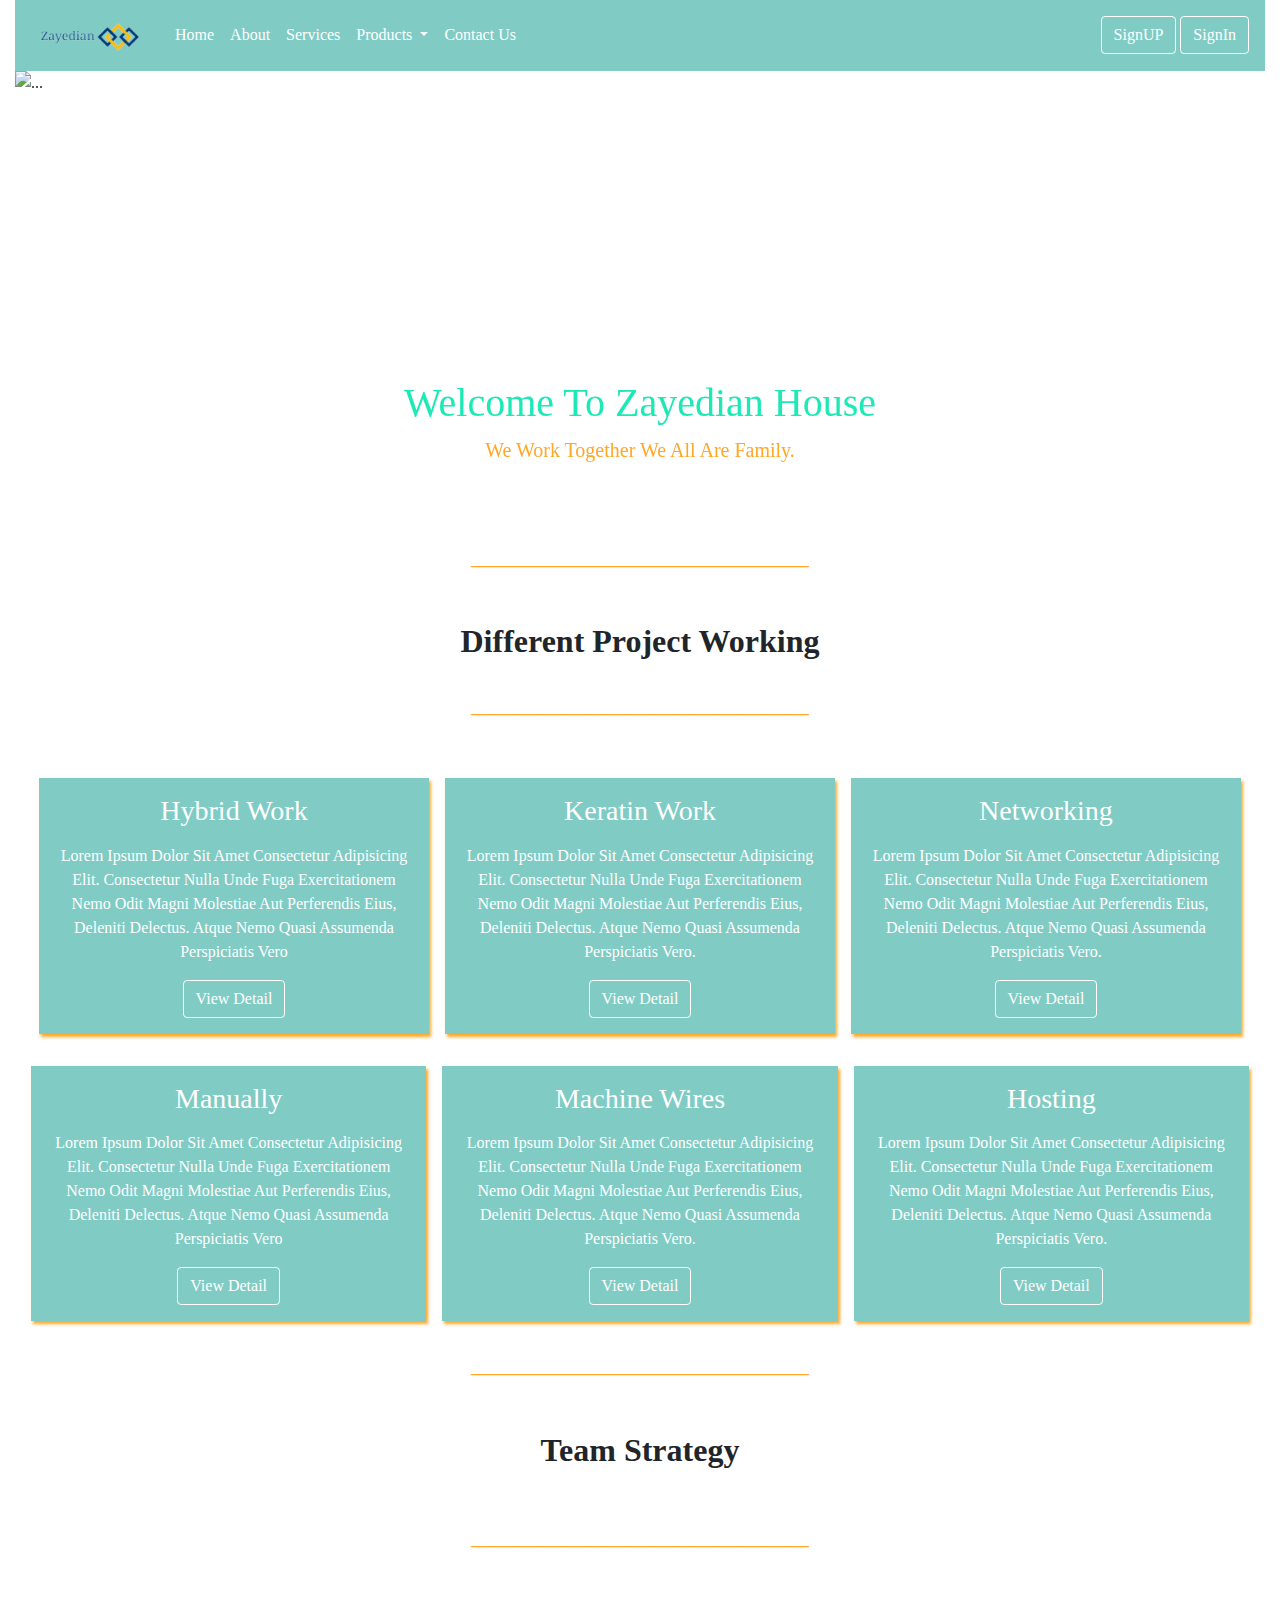
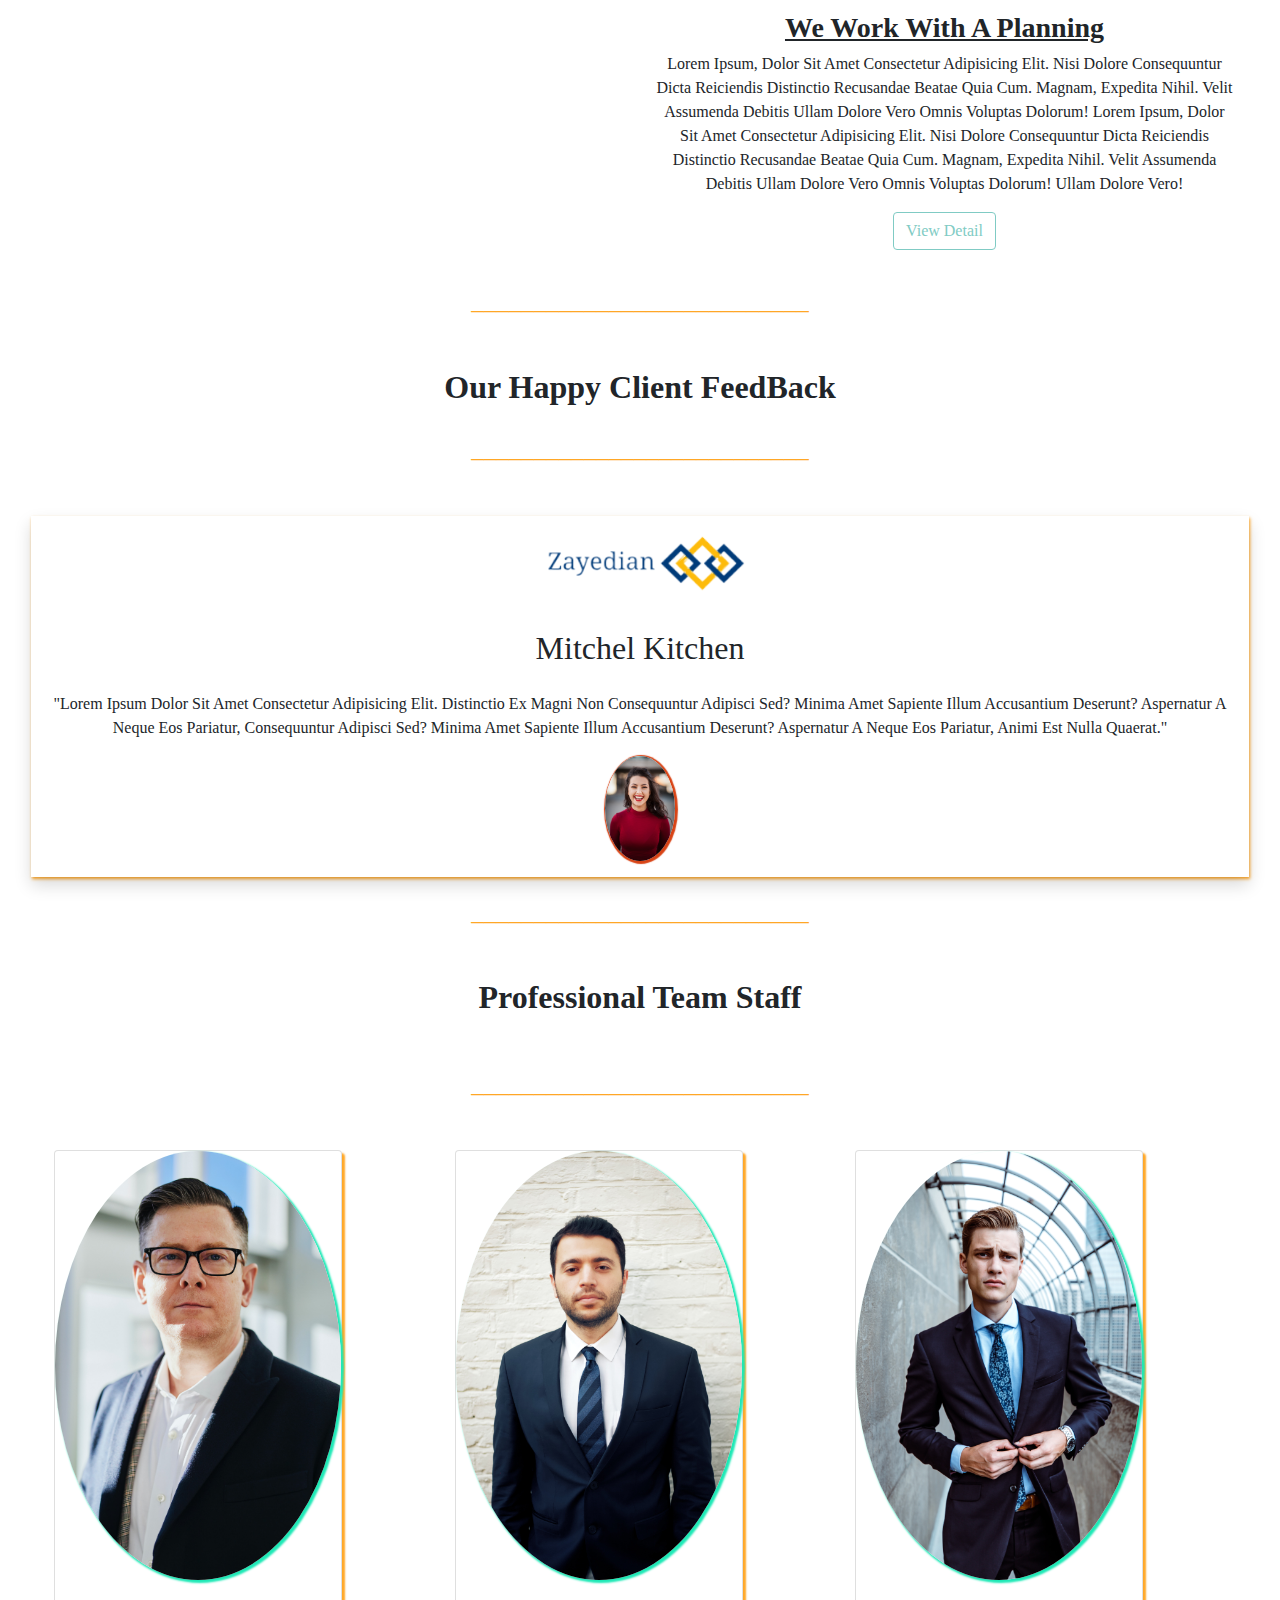
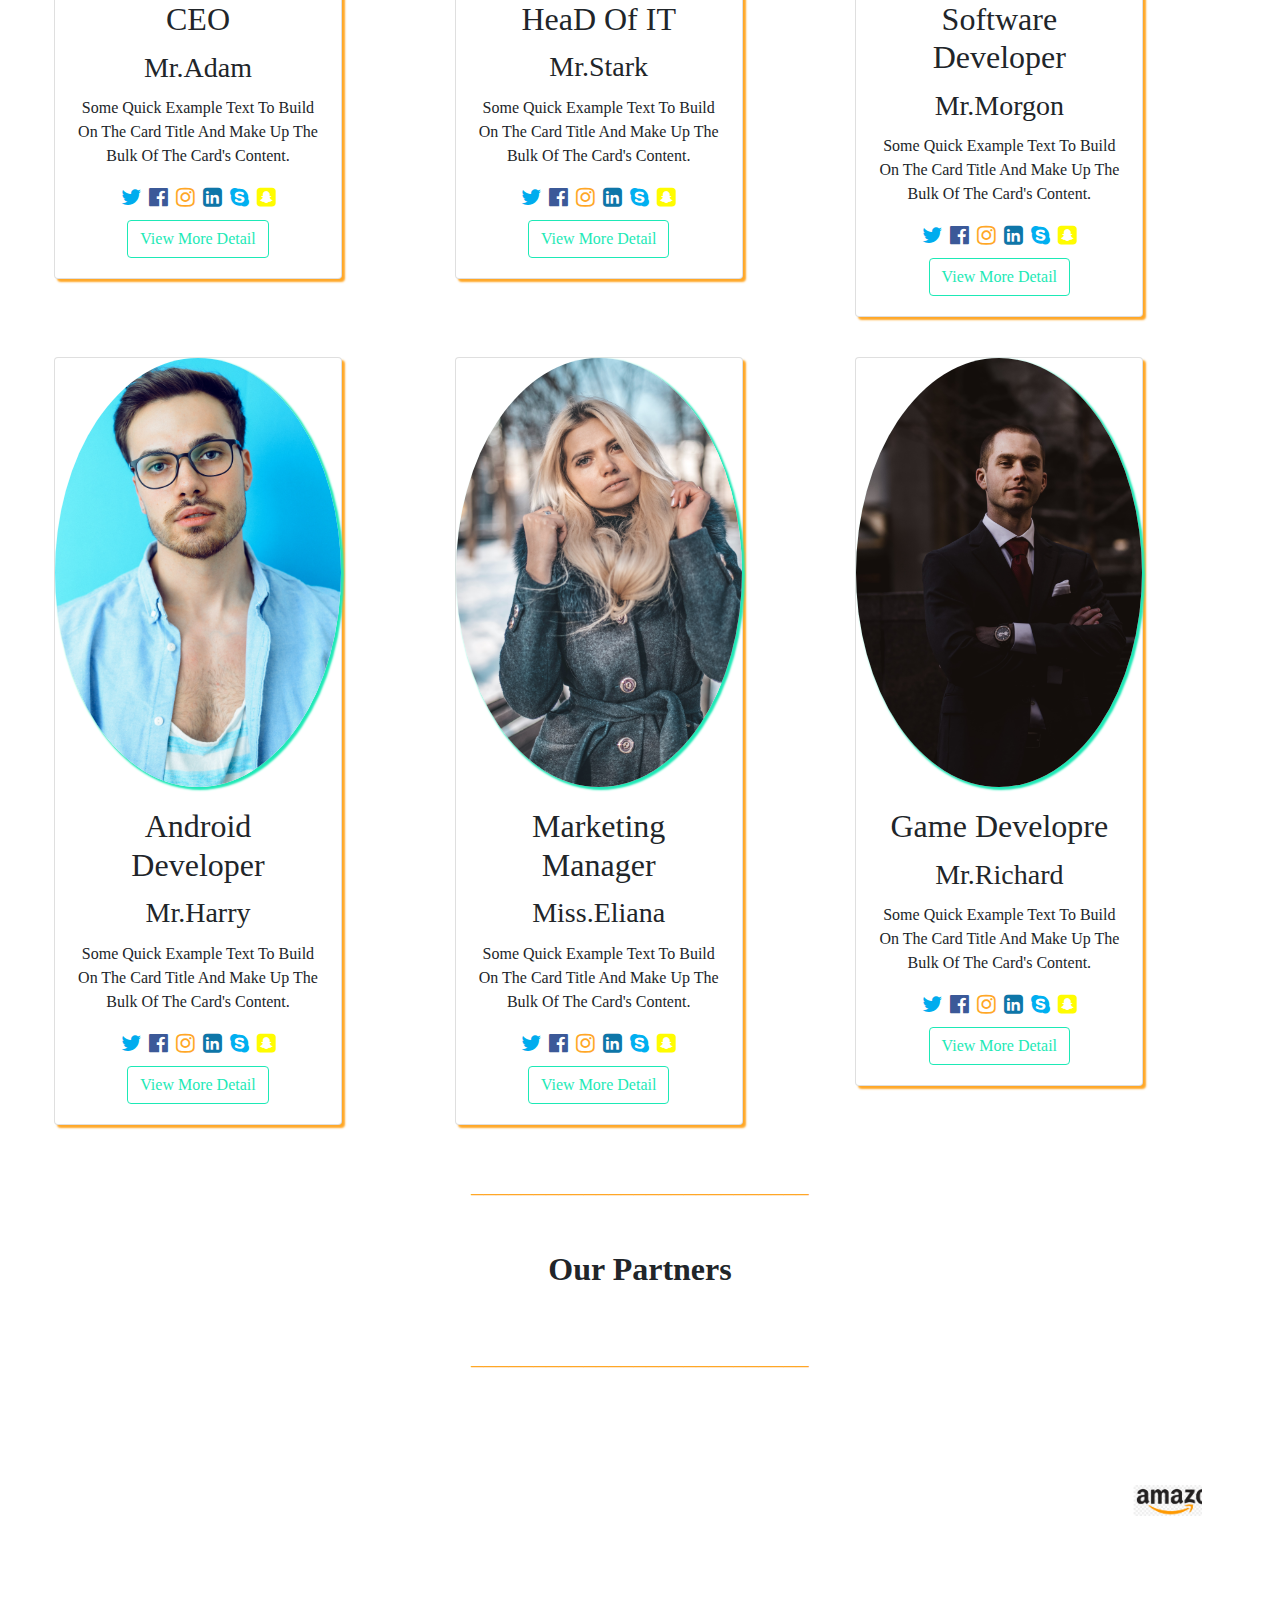
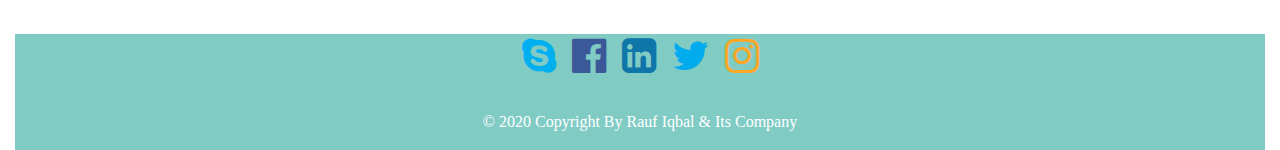
==== index.html @ c7e6395b "My website firstpage done" ====
<!DOCTYPE html>
<html lang="en">
<head>
    <meta charset="UTF-8">
    <meta name="viewport" content="width=device-width, initial-scale=1.0">
    <title>Zayedian</title>
    <link rel="stylesheet" href="style.css">
    <link rel="stylesheet" href="css/bootstrap.min.css">
    <link rel="stylesheet" href="https://cdnjs.cloudflare.com/ajax/libs/font-awesome/4.7.0/css/font-awesome.min.css">
</head>
<body>
  <div class="container-fluid">
 <!-- Start nav --> 
  <nav class="navbar  navbar-expand-md navbar-light ">
    <a class="navbar-brand" href="#"><img src="images/logo.png" width="120px" alt="logo"></a>
    <button class="navbar-toggler" type="button" data-toggle="collapse" data-target="#navbarTogglerDemo02" aria-controls="navbarTogglerDemo02" aria-expanded="false" aria-label="Toggle navigation">
      <span class="navbar-toggler-icon"></span>
    </button>
  
    <div class="collapse navbar-collapse" id="navbarTogglerDemo02">
      <ul class="navbar-nav mr-auto mt-2 mt-lg-0">
        <li class="nav-item active">
          <a class="nav-link" href="#">Home <span class="sr-only">(current)</span></a>
        </li>
        <li class="nav-item">
          <a class="nav-link" href="#">About</a>
        </li>
        <li class="nav-item">
          <a class="nav-link" href="#">Services</a>
        </li>
        <li class="nav-item dropdown">
          <a class="nav-link dropdown-toggle" href="#" id="navbarDropdown" role="button" data-toggle="dropdown" aria-haspopup="true" aria-expanded="false">
          Products
          </a>
          <div class="dropdown-menu" aria-labelledby="navbarDropdown">
            <a class="dropdown-item" href="#">Action</a>
            <a class="dropdown-item" href="#">Another action</a>
            <div class="dropdown-divider"></div>
            <a class="dropdown-item" href="#">Something else here</a>
          </div>
        </li>
        <li class="nav-item">
          <a class="nav-link" href="#">Contact Us</a>
        </li>
      </ul>
      <form class="form-inline my-2 my-lg-0 " >
        <button class="btn btn-outline-success my-2 my-sm-0 mr-1" type="submit">SignUP</button>
        <button class="btn btn-outline-success my-2 my-sm-0" type="submit">SignIn</button>
      </form>
    </div>
  </nav>
<!-- Close Nav -->

<!-- Start Slider -->

<div id="carouselExampleCaptions" class="carousel slide" data-ride="carousel">
  <ol class="carousel-indicators">
    <li data-target="#carouselExampleCaptions" data-slide-to="0" class="active"></li>
    <li data-target="#carouselExampleCaptions" data-slide-to="1"></li>
    <li data-target="#carouselExampleCaptions" data-slide-to="2"></li>
  </ol>
  <div class="carousel-inner">
    <div class="carousel-item active">
      <img src="images/Slider1.jpg" width="100%" height="450px" class="d-block " alt="...">
      <div class="carousel-caption d-none d-md-block">
        <h1>Welcome To Zayedian House</h1>
        <p>We work Together We All are Family.</p>
      </div>
    </div>
    <div class="carousel-item">
      <img src="images/Slider2.jpg" width="100%" height="450px" class="d-block" alt="...">
      <div class="carousel-caption d-none d-md-block">
        <h1>Our Honourable Clients </h1>
        <p>We are providing a best quaility work in the world</p>
      </div>
    </div>
    <div class="carousel-item">
      <img src="images/Slider3.jpg" width="100%" height="450px" class="d-block" alt="...">
      <div class="carousel-caption d-none d-md-block">
        <h1>We are Professionals Developers</h1>
        <p>We Create your Best Website & Boost Your Buisness</p>
      </div>
    </div>
  </div>
  <a class="carousel-control-prev" href="#carouselExampleCaptions" role="button" data-slide="prev">
    <span class="carousel-control-prev-icon" aria-hidden="true"></span>
    <span class="sr-only">Previous</span>
  </a>
  <a class="carousel-control-next" href="#carouselExampleCaptions" role="button" data-slide="next">
    <span class="carousel-control-next-icon" aria-hidden="true"></span>
    <span class="sr-only">Next</span>
  </a>
</div>
<p class="text-center mt-3 mb-5"
     style="font-size: 25px;  color: #FFA726;">___________________________</p>

<!-- Close Slider -->
 
<!-- Start Content Services -->

 
   <h2 class="text-center text-capitalize font-weight-bold mt-3">
     Different Project Working</h2>

     <p class="text-center mt-4 mb-5"
     style="font-size: 25px;  color: #FFA726;">___________________________</p>

     <div class="row m-3 text-center ">
       <div class="col-sm col-md m-2" id="box1">
       <h3 class="mt-3 mb-3">Hybrid Work</h3>
       <p>Lorem ipsum dolor sit amet consectetur adipisicing elit. 
        Consectetur nulla unde fuga exercitationem nemo odit magni molestiae aut
         perferendis eius, deleniti delectus. Atque nemo quasi assumenda
          perspiciatis vero</p>
          <button type="button" class="btn btn-outline-primary mb-3" id="buttonservice">View Detail</button>
       </div>
       <div class="col-sm col-md  m-2" id="box1">
         <h3 class="mt-3 mb-3">Keratin Work</h3>
         <p>Lorem ipsum dolor sit amet consectetur adipisicing elit. 
           Consectetur nulla unde fuga exercitationem nemo odit magni molestiae aut
            perferendis eius, deleniti delectus. Atque nemo quasi assumenda
             perspiciatis vero.</p>
             <button type="button" class="btn btn-outline-primary mb-3" id="buttonservice">View Detail</button>
       </div>
       <div class="col-sm  col-md m-2" id="box1">
        <h3 class="mt-3 mb-3">Networking</h3>
        <p>Lorem ipsum dolor sit amet consectetur adipisicing elit. 
          Consectetur nulla unde fuga exercitationem nemo odit magni molestiae aut
           perferendis eius, deleniti delectus. Atque nemo quasi assumenda
            perspiciatis vero.</p>
            <button type="button" class="btn btn-outline-primary mb-3" id="buttonservice">View Detail</button>
       </div>
     </div>


     
     <div class="row m-2 text-center">
      <div class="col-sm col-md m-2" id="box1">
      <h3 class="mt-3 mb-3">Manually</h3>
      <p>Lorem ipsum dolor sit amet consectetur adipisicing elit. 
       Consectetur nulla unde fuga exercitationem nemo odit magni molestiae aut
        perferendis eius, deleniti delectus. Atque nemo quasi assumenda
         perspiciatis vero</p>
         <button type="button" class="btn btn-outline-primary mb-3" id="buttonservice">View Detail</button>
      </div>
      <div class="col-sm col-md  m-2" id="box1">
        <h3 class="mt-3 mb-3">Machine Wires</h3>
        <p>Lorem ipsum dolor sit amet consectetur adipisicing elit. 
          Consectetur nulla unde fuga exercitationem nemo odit magni molestiae aut
           perferendis eius, deleniti delectus. Atque nemo quasi assumenda
            perspiciatis vero.</p>
            <button type="button" class="btn btn-outline-primary mb-3" id="buttonservice">View Detail</button>
      </div>
      <div class="col-sm  col-md m-2" id="box1">
       <h3 class="mt-3 mb-3">Hosting</h3>
       <p>Lorem ipsum dolor sit amet consectetur adipisicing elit. 
         Consectetur nulla unde fuga exercitationem nemo odit magni molestiae aut
          perferendis eius, deleniti delectus. Atque nemo quasi assumenda
           perspiciatis vero.</p>
           <button type="button" class="btn btn-outline-primary mb-3" id="buttonservice">View Detail</button>
      </div>
    </div>
    <p class="text-center mt-3 mb-5" style="font-size: 25px;  color: #FFA726;">___________________________</p>

    <h2 class="text-center text-capitalize font-weight-bold mb-5">Team Strategy</h2>
    <p class="text-center mt-2 mb-5"
    style="font-size: 25px;  color: #FFA726;">___________________________</p>
    <div class="row m-3 text-center">
      
      <div class="col-sm col-md-4 col-lg"><img id="teamplayer" class="shadow "
         src="images/team.jpg" width="430px" alt="">
      </div>
      <div class="col-sm col-md-4 col-lg">
        <u><h3 class="text-center text-capitalize font-weight-bold mb-2 mt-2">We work with a planning</h3></u>
        <p class="mt-2">Lorem ipsum, dolor sit amet consectetur
           adipisicing elit. Nisi dolore consequuntur dicta reiciendis distinctio 
           recusandae beatae quia cum. Magnam, expedita nihil. Velit assumenda 
           debitis ullam dolore vero omnis voluptas dolorum!
           Lorem ipsum, dolor sit amet consectetur
           adipisicing elit. Nisi dolore consequuntur dicta reiciendis distinctio 
           recusandae beatae quia cum. Magnam, expedita nihil. Velit assumenda 
           debitis ullam dolore vero omnis voluptas dolorum! ullam dolore vero!</p>
           <button type="button" class="btn btn-outline-primary mb-3" id="buttonteam">View Detail</button>
      </div>
    </div>

    <!-- Close content Services  -->

    <p class="text-center mt-3 mb-5"
     style="font-size: 25px;  color: #FFA726;">___________________________</p>
  
    <!-- Client Box -->
    <h2 class="text-center text-capitalize font-weight-bold mb-4 mt-5">Our Happy Client FeedBack</h2>
    <p class="text-center mt-3 mb-5" style="font-size: 25px;  color: #FFA726;">
      ___________________________</p>

    <div class="row m-3 text-center" id="clientbox">
    
      <div class="col shadow" >
        <img src="images/logo.png" width="240px" alt="" class="ml-3">
        
        <h2 class="mt-4">Mitchel Kitchen</h2>
      
        <p class="mt-4">"Lorem ipsum dolor sit amet consectetur adipisicing elit. Distinctio ex magni 
          non consequuntur adipisci sed? Minima amet sapiente illum accusantium
           deserunt? Aspernatur a neque eos pariatur, consequuntur adipisci sed? Minima amet sapiente illum accusantium
           deserunt? Aspernatur a neque eos pariatur,
           animi est nulla quaerat."</p>
           <img src="images/client.jpg" width="70px" alt="" 
           class="rounded-circle mb-3" id="clientimg">
                </div> 
                </div>
<!-- Close Client box-->

<!-- Start Team-Member -->
<p class="text-center mt-3 mb-5 " style="font-size: 25px;  color: #FFA726;">
  ___________________________</p>

<h2 class="text-center text-capitalize mb-5 mt-5 font-weight-bold">Professional Team Staff</h2>
<p class="text-center mt-3 mb-5" style="font-size: 25px;  color: #FFA726;">
  ___________________________</p>

<div class="row m-4 mt-3 text-center" style="justify-content: center;">
 
  <div class="col-sm-12 col-md col-lg mb-3">
  <div class="card" style="width: 18rem;">
    <img src="images/men4.jpg" width="30px" 
    class="card-img-top rounded-circle w-10 shadow mb--5" 
    alt="...">
    <div class="card-body">
      <h2 class="card-title">CEO</h2>
      <h3 class="card-title">Mr.Adam</h3>
   
      <p class="card-text">Some quick example text to build on the card title and make up the bulk of the card's content.</p>
      <div class="mb-2">
        <a href="#"><i class="fa fa-twitter" aria-hidden="true" style="color: #00acee ;"></i></a>
        <a href="#"> <i class="fa fa-facebook-official" aria-hidden="true" style="color: #3b5998;"></i></a>
          <a href="#"> <i class="fa fa-instagram" aria-hidden="true" style="color: #FFA726;"></i></a>
            <a href="#"> <i class="fa fa-linkedin-square" aria-hidden="true" style="color: #0e76a8;"></i></a>
              <a href="#"><i class="fa fa-skype" aria-hidden="true"  style="color: #00aff0 ;"></i></a>
                <a href="#"><i class="fa fa-snapchat-square" aria-hidden="true" style="color: #fffc00 ;"></i></a>
      
      </div>
      <a href="#" class="btn  btn-outline-primary">View More Detail</a>
      
    </div>
  </div>
</div>

<div class="col-sm-12 col-md col-lg mb-3">
  <div class="card" style="width: 18rem;">
    <img src="images/men3.jpg" width="30px" 
    class="card-img-top rounded-circle w-10 shadow mb--5" 
    alt="...">
    <div class="card-body">
      <h2 class="card-title">HeaD Of IT</h2>
      <h3 class="card-title">Mr.Stark</h3>
      <p class="card-text">Some quick example text to build on the card title and make up the bulk of the card's content.</p>
      <div class="mb-2">
        <a href="#"><i class="fa fa-twitter" aria-hidden="true" style="color: #00acee ;"></i></a>
        <a href="#"> <i class="fa fa-facebook-official" aria-hidden="true" style="color: #3b5998;"></i></a>
          <a href="#"> <i class="fa fa-instagram" aria-hidden="true" style="color: #FFA726;"></i></a>
            <a href="#"> <i class="fa fa-linkedin-square" aria-hidden="true" style="color: #0e76a8;"></i></a>
              <a href="#"><i class="fa fa-skype" aria-hidden="true"  style="color: #00aff0 ;"></i></a>
                <a href="#"><i class="fa fa-snapchat-square" aria-hidden="true" style="color: #fffc00 ;"></i></a>
      
      </div>
      <a href="#" class="btn  btn-outline-primary">View More Detail</a>
    </div>
  </div>
</div>


<div class="col-sm-12 col-md col-lg mb-3">
  <div class="card" style="width: 18rem;">
    <img src="images/men1.jpg" width="30px" class="card-img-top rounded-circle w-10"  alt="...">
    <div class="card-body">
      <h2 class="card-title">Software Developer</h2>
      <h3 class="card-title">Mr.Morgon</h3>
      <p class="card-text">Some quick example text to build on the card title and make up the bulk of the card's content.</p>
      <div class="mb-2">
        <a href="#"><i class="fa fa-twitter" aria-hidden="true" style="color: #00acee ;"></i></a>
        <a href="#"> <i class="fa fa-facebook-official" aria-hidden="true" style="color: #3b5998;"></i></a>
          <a href="#"> <i class="fa fa-instagram" aria-hidden="true" style="color: #FFA726;"></i></a>
            <a href="#"> <i class="fa fa-linkedin-square" aria-hidden="true" style="color: #0e76a8;"></i></a>
              <a href="#"><i class="fa fa-skype" aria-hidden="true"  style="color: #00aff0 ;"></i></a>
                <a href="#"><i class="fa fa-snapchat-square" aria-hidden="true" style="color: #fffc00 ;"></i></a>
      
      </div>
      <a href="#" class="btn  btn-outline-primary">View More Detail</a>
    </div>
  </div>
</div>
</div>

<div class="row class=row m-4 mt-3 text-center">

  <div class="col-sm-12 col-md col-lg mb-3">
    <div class="card" style="width: 18rem;">
      <img src="images/men2.jpg" width="30px" 
      class="card-img-top rounded-circle w-10 shadow mb--5" 
      alt="...">
      <div class="card-body">
        <h2 class="card-title">Android Developer</h2>
        <h3 class="card-title">Mr.Harry</h3>
      <p class="card-text">Some quick example text to build on the card title and make up the bulk of the card's content.</p>
      <div class="mb-2">
        <a href="#"><i class="fa fa-twitter" aria-hidden="true" style="color: #00acee ;"></i></a>
        <a href="#"> <i class="fa fa-facebook-official" aria-hidden="true" style="color: #3b5998;"></i></a>
          <a href="#"> <i class="fa fa-instagram" aria-hidden="true" style="color: #FFA726;"></i></a>
            <a href="#"> <i class="fa fa-linkedin-square" aria-hidden="true" style="color: #0e76a8;"></i></a>
              <a href="#"><i class="fa fa-skype" aria-hidden="true"  style="color: #00aff0 ;"></i></a>
                <a href="#"><i class="fa fa-snapchat-square" aria-hidden="true" style="color: #fffc00 ;"></i></a>
      
      </div>
      <a href="#" class="btn  btn-outline-primary">View More Detail</a>
        <i></i>
      </div>
    </div>
  </div>
  
  <div class="col-sm-12 col-md col-lg mb-3">
    <div class="card" style="width: 18rem;">
      <img src="images/men6.jpg" width="30px" height="800px" class="card-img-top rounded-circle img-fluid w-160"  alt="...">
      <div class="card-body">
        <h2 class="card-title">Marketing Manager</h2>
        <h3 class="card-title">Miss.Eliana</h3>
      <p class="card-text">Some quick example text to build on the card title and make up the bulk of the card's content.</p>
      <div class="mb-2">
        <a href="#"><i class="fa fa-twitter" aria-hidden="true" style="color: #00acee ;"></i></a>
        <a href="#"> <i class="fa fa-facebook-official" aria-hidden="true" style="color: #3b5998;"></i></a>
          <a href="#"> <i class="fa fa-instagram" aria-hidden="true" style="color: #FFA726;"></i></a>
            <a href="#"> <i class="fa fa-linkedin-square" aria-hidden="true" style="color: #0e76a8;"></i></a>
              <a href="#"><i class="fa fa-skype" aria-hidden="true"  style="color: #00aff0 ;"></i></a>
                <a href="#"><i class="fa fa-snapchat-square" aria-hidden="true" style="color: #fffc00 ;"></i></a>
      
      </div>
      <a href="#" class="btn  btn-outline-primary">View More Detail</a>
      </div>
    </div>
  </div>
  
  
  
  <div class="col-sm-12 col-md col-lg mb-3">
    <div class="card" style="width: 18rem;">
      <img src="images/men5.jpg" width="30px" 
      class="card-img-top rounded-circle w-10"  alt="...">
      <div class="card-body">
        <h2 class="card-title">Game Developre</h2>
        <h3 class="card-title">Mr.Richard</h3>
        <p class="card-text">Some quick example text to build on the card title and make up the bulk of the card's content.</p>
        <div class="mb-2">
          <a href="#"><i class="fa fa-twitter" aria-hidden="true" style="color: #00acee ;"></i></a>
          <a href="#"> <i class="fa fa-facebook-official" aria-hidden="true" style="color: #3b5998;"></i></a>
            <a href="#"> <i class="fa fa-instagram" aria-hidden="true" style="color: #FFA726;"></i></a>
              <a href="#"> <i class="fa fa-linkedin-square" aria-hidden="true" style="color: #0e76a8;"></i></a>
                <a href="#"><i class="fa fa-skype" aria-hidden="true"  style="color: #00aff0 ;"></i></a>
                  <a href="#"><i class="fa fa-snapchat-square" aria-hidden="true" style="color: #fffc00 ;"></i></a>
        
        </div>
        <a href="#" class="btn  btn-outline-primary">View More Detail</a>
      </div>
    </div>
  </div>  
</div>


<!-- Close Team-Member  -->
         
<p class="text-center mt-3 mb-5" style="font-size: 25px;  color: #FFA726;">
  ___________________________</p>

<!-- Partners logo -->
<h2 class="text-center text-capitalize mb-5 mt-5 font-weight-bold">
  Our Partners</h2>
  <p class="text-center mt-3 mb-5" style="font-size: 25px; color: #FFA726;">
    ___________________________</p>

<div class="row m-5">
  <div class="col">
    <marquee behavior="" direction="">
      <p class="text-center">Our Partners Companies best In The world & We are honoured to work with them</p>
    <img src="images/logo1.png" width="90px" alt="" class="m-2">
    <img src="images/logo2.png" width="90px" alt="" class="m-2">
    <img src="images/logo3.png" width="90px" alt="" class="m-2">
    <img src="images/logo4.png" width="90px" alt="" class="m-2">
    <img src="images/logo5.png" width="90px" alt="" class="m-2">
    <img src="images/logo6.png" width="90px" alt="" class="m-2">
    <img src="images/logo7.png" width="90px" alt="" class="m-2">
    <img src="images/logo8.png" width="90px" alt="" class="m-2">
    <img src="images/logo9.png" width="110px" alt="" class="m-2">
    <img src="images/logo10.png" width="110px" alt="" class="m-2">
    <p class="text-center">We all are family  , We work together like a family members , Thank You</p>
  </marquee>
  </div>
  </div>
<!-- end partners Logo -->


<!-- Footer -->
<footer class="page-footer  " style="background-color: #80CBC4  !important;">

  <!-- Footer Elements -->
  <div class="container">

    <!-- Social buttons -->
    <ul class="list-unstyled list-inline text-center">
      <li class="list-inline-item">
        <a href="#"><i class="fa fa-skype" aria-hidden="true"  style="color: #00aff0 ; font-size: 40px !important;"></i></a>
      </li>
      <li class="list-inline-item">
        <a href="#"> <i class="fa fa-facebook-official" aria-hidden="true" style="color: #3b5998; font-size: 40px !important;"></i></a>
        </a>
      </li>
      <li class="list-inline-item">
        <a href="#"> <i class="fa fa-linkedin-square" aria-hidden="true" style="color: #0e76a8; font-size: 40px !important;"></i></a>
      </li>
      
      <li class="list-inline-item">
        <a href="#"><i class="fa fa-twitter" aria-hidden="true" style="color: #00acee ; font-size: 40px !important;"></i></a>
      </li>

      <li class="list-inline-item">
        <a href="#"><i class="fa fa-instagram" aria-hidden="true" style="color: #FFA726; font-size: 40px !important;"></i></a>
      </li>
    </ul>
    <!-- Social buttons -->

  </div>
  <!-- Footer Elements -->

  <!-- Copyright -->
  <div class="footer-copyright text-center py-3" style="color: white;">© 2020 Copyright by Rauf Iqbal & Its Company
   
  </div>
  <!-- Copyright -->

</footer>
<!-- Footer -->


</div> 
<script src="https://code.jquery.com/jquery-3.5.1.slim.min.js" integrity="sha384-DfXdz2htPH0lsSSs5nCTpuj/zy4C+OGpamoFVy38MVBnE+IbbVYUew+OrCXaRkfj" crossorigin="anonymous"></script>
<script src="https://cdn.jsdelivr.net/npm/popper.js@1.16.0/dist/umd/popper.min.js" integrity="sha384-Q6E9RHvbIyZFJoft+2mJbHaEWldlvI9IOYy5n3zV9zzTtmI3UksdQRVvoxMfooAo" crossorigin="anonymous"></script>
<script src="https://stackpath.bootstrapcdn.com/bootstrap/4.5.0/js/bootstrap.min.js" integrity="sha384-OgVRvuATP1z7JjHLkuOU7Xw704+h835Lr+6QL9UvYjZE3Ipu6Tp75j7Bh/kR0JKI" crossorigin="anonymous"></script>
</body>
</html>
---- style.css ----
body{
font-family:Georgia, 'Times New Roman', Times, serif !important;
text-transform: capitalize;
}
/* Start Navbar */
.navbar{
  background-color: #80CBC4 !important;
}
.navbar a:hover{
 color:#FFA726 !important;
 border-radius: 5px;

}
.nav-link{
  color: white !important;
}
.btn:hover{
  background-color: #FFA726 !important;
}
.btn{
  color: white !important;
  border-color: white !important;
}
.dropdown-menu{
  background-color: #80CBC4  !important;
  
}
.dropdown-item:hover{
  color:white !important ;
 
  
}
.dropdown-item{
  color: white !important;
}
.navbar-toggler{
  border-color: white !important;
 
}

/* End Navbar */


/* Start Slider */

.carousel-caption p{
 font-size: 20px;
text-transform: capitalize;
color: #FFA726 !important;
}

.carousel-caption h1{
  color: #1DE9B6;
  
}



/* End Slider */

/* Start Services */

#box1{
  box-shadow: 2px 3px 3px #FFA726 !important;
  background-color:#80CBC4;
  color: white;
}
#box1:hover{
  background-color: #42A5F5;
  color: white;
}

/* end service */

#teamplayer{
  box-shadow: 2px 4px 3px #FFA726 !important;
}

#buttonteam:hover{
  background-color: #FFA726 !important;
  color: white !important;
}
#buttonteam{ 
  border-color: #80CBC4 !important;
  color: #80CBC4 !important;
align-items: center !important;
}

#clientbox{
  box-shadow: 1px 2px 3px 0px #FFA726 !important;
}

#clientimg{
  box-shadow: 1px 1px 1px 2px   #D84315 !important;
}

.card{
  box-shadow:  3px 3px 2px #FFA726 !important; 
}

.card:hover{
  background-color: #80CBC4;
  color: white;
}

.card a{
  color: #1DE9B6 !important;
  border-color:#1DE9B6 !important;
}

.card a:hover{
  color: white !important;
  border-color:#1DE9B6 !important;
}

.card:hover a{
  color: white !important;
  border-color: white !important;
}

.card img{
  box-shadow: 2px 2px 2px 1px   #1DE9B6  !important;
}

.card img:hover{
  box-shadow: 2px 2px 2px 1px #D84315 !important;
}
.fa{
  font-size: 22px !important;
  margin: 2px;
}

.fa:hover{
  color: #424242 !important;
}

.footer ul li{
  margin: 5px !important;
}
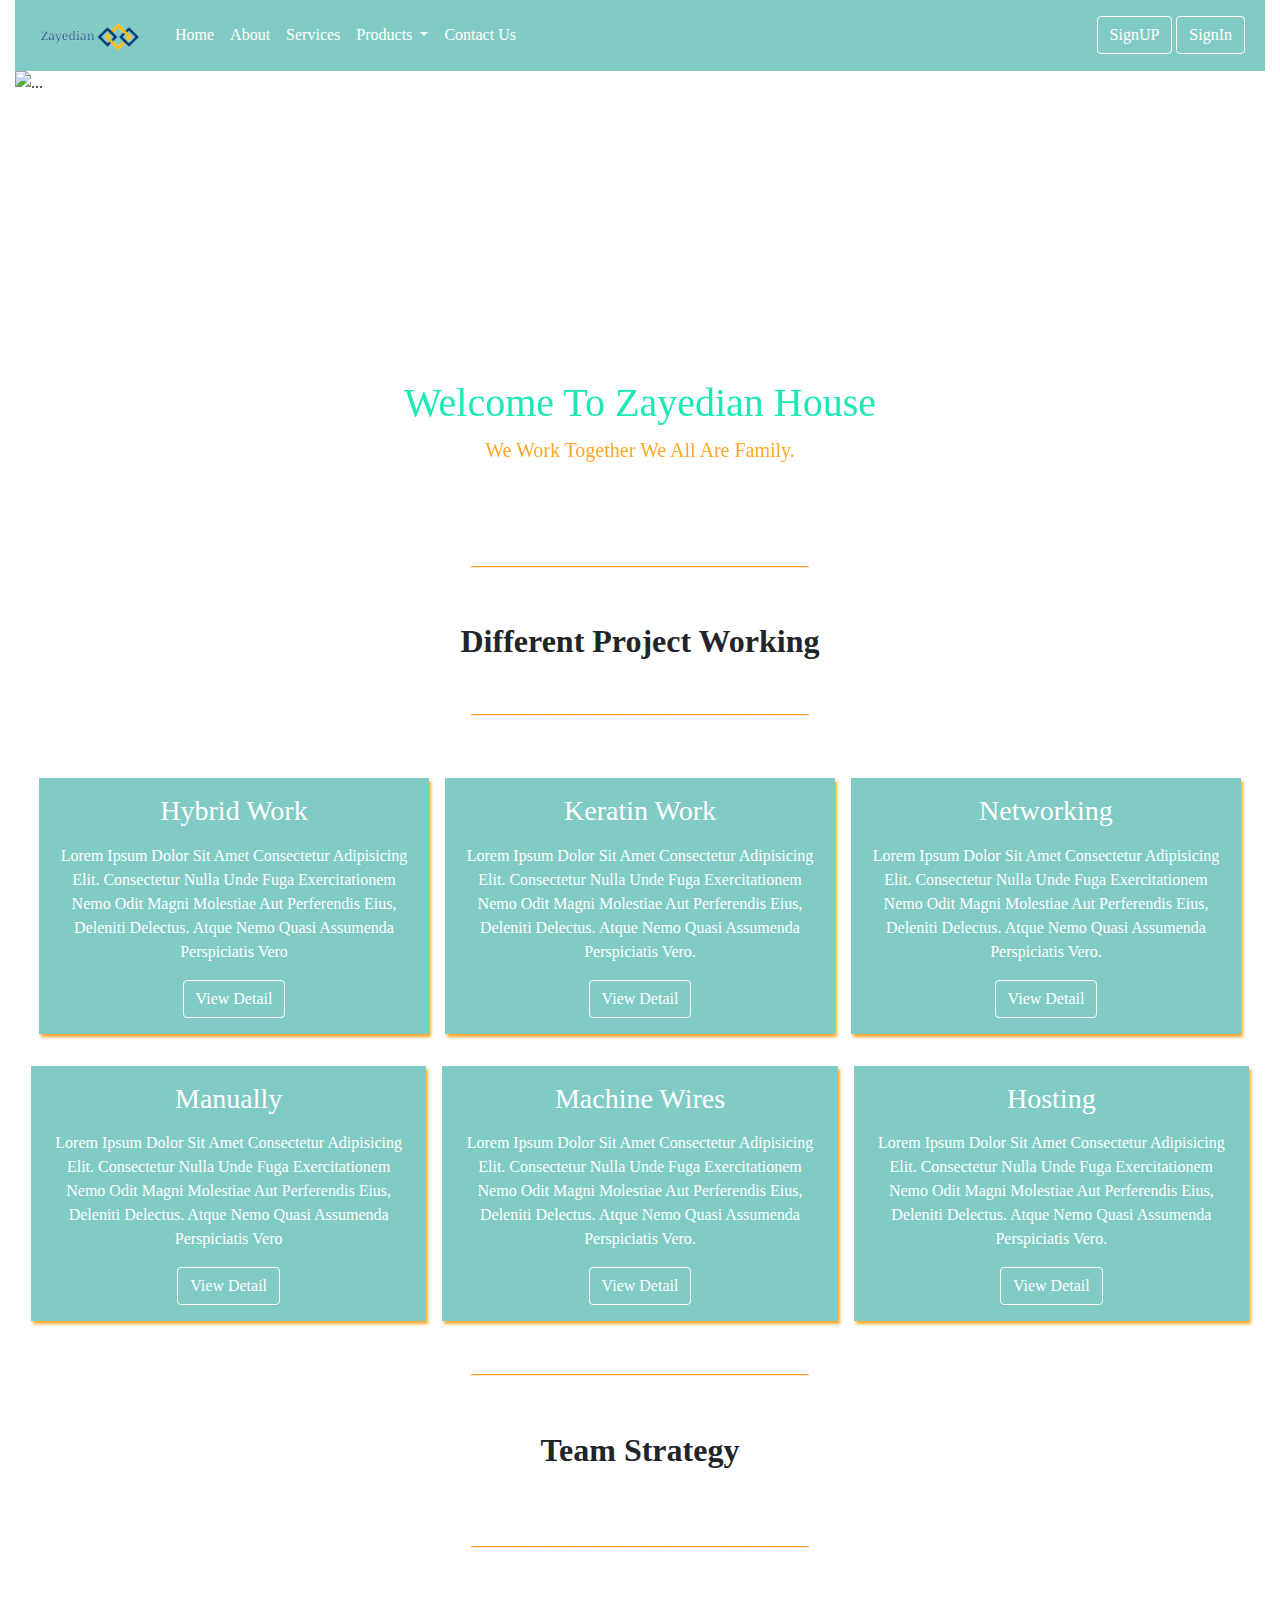
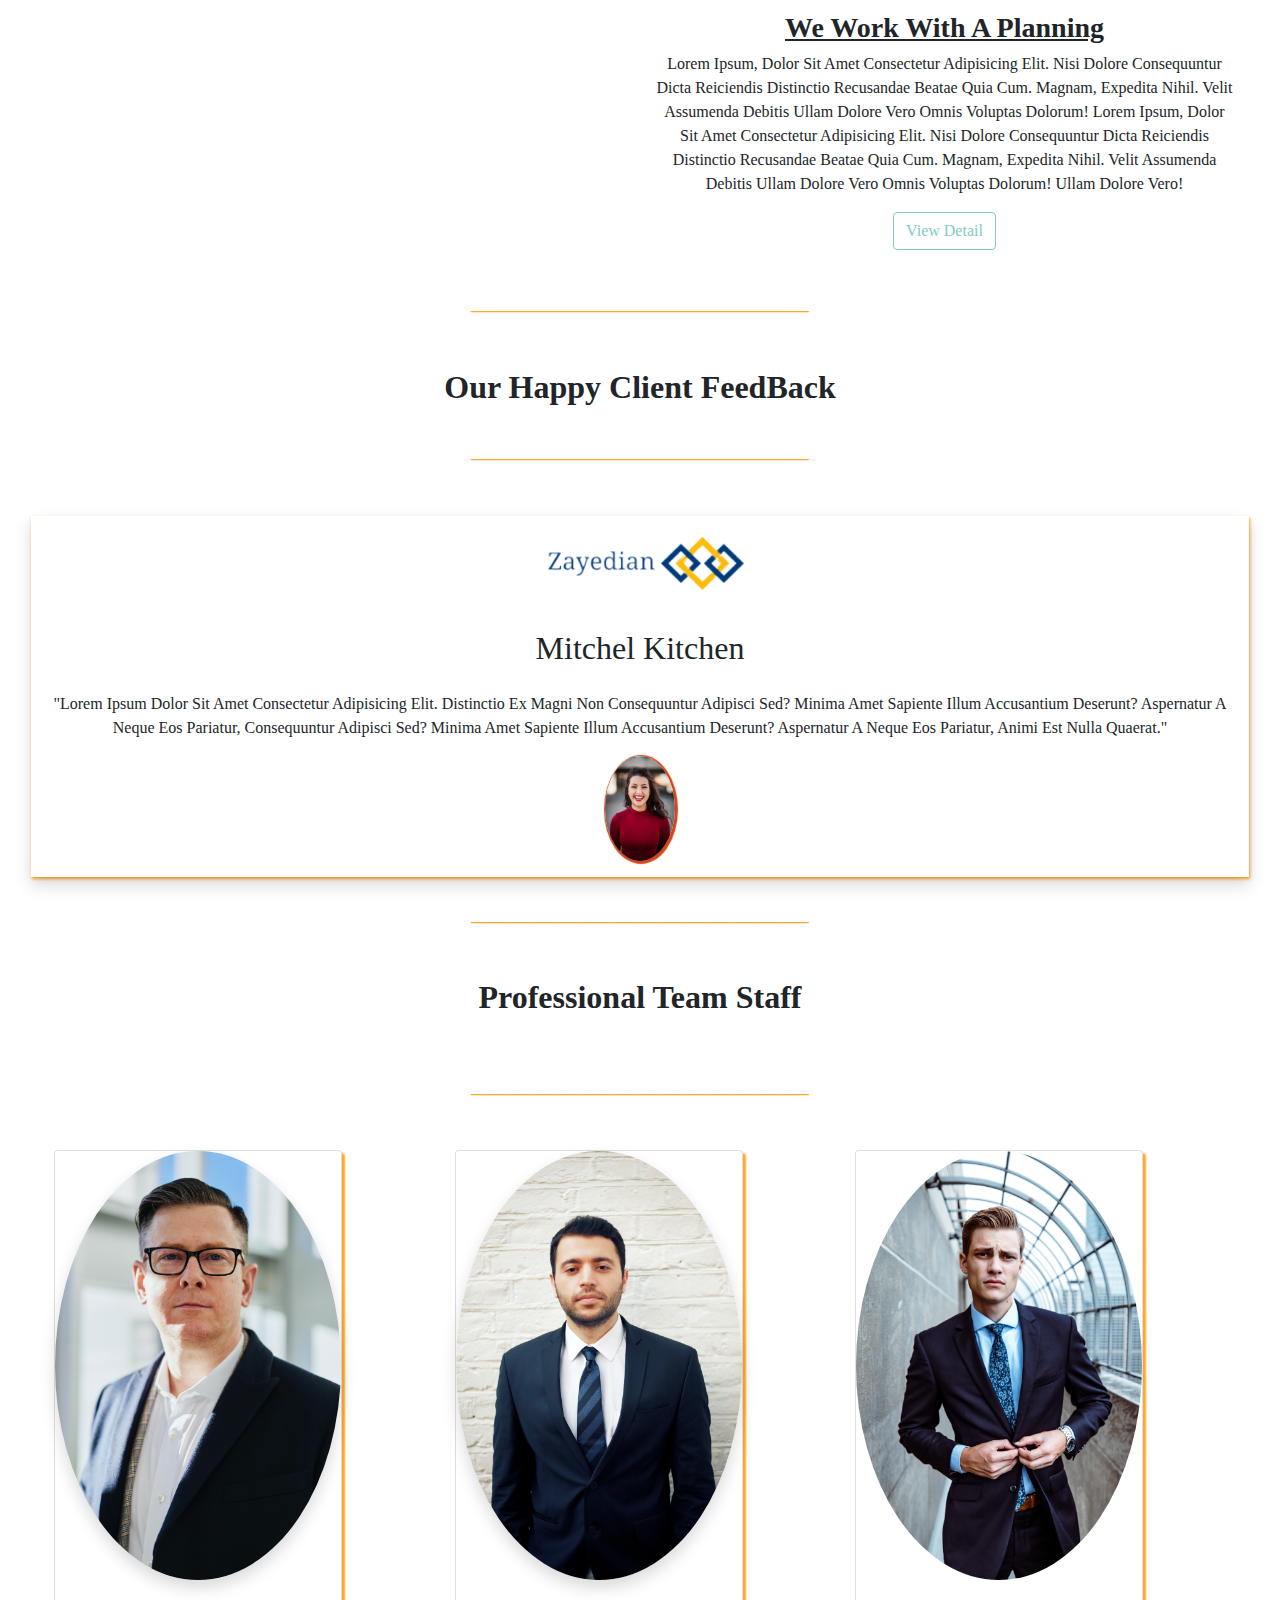
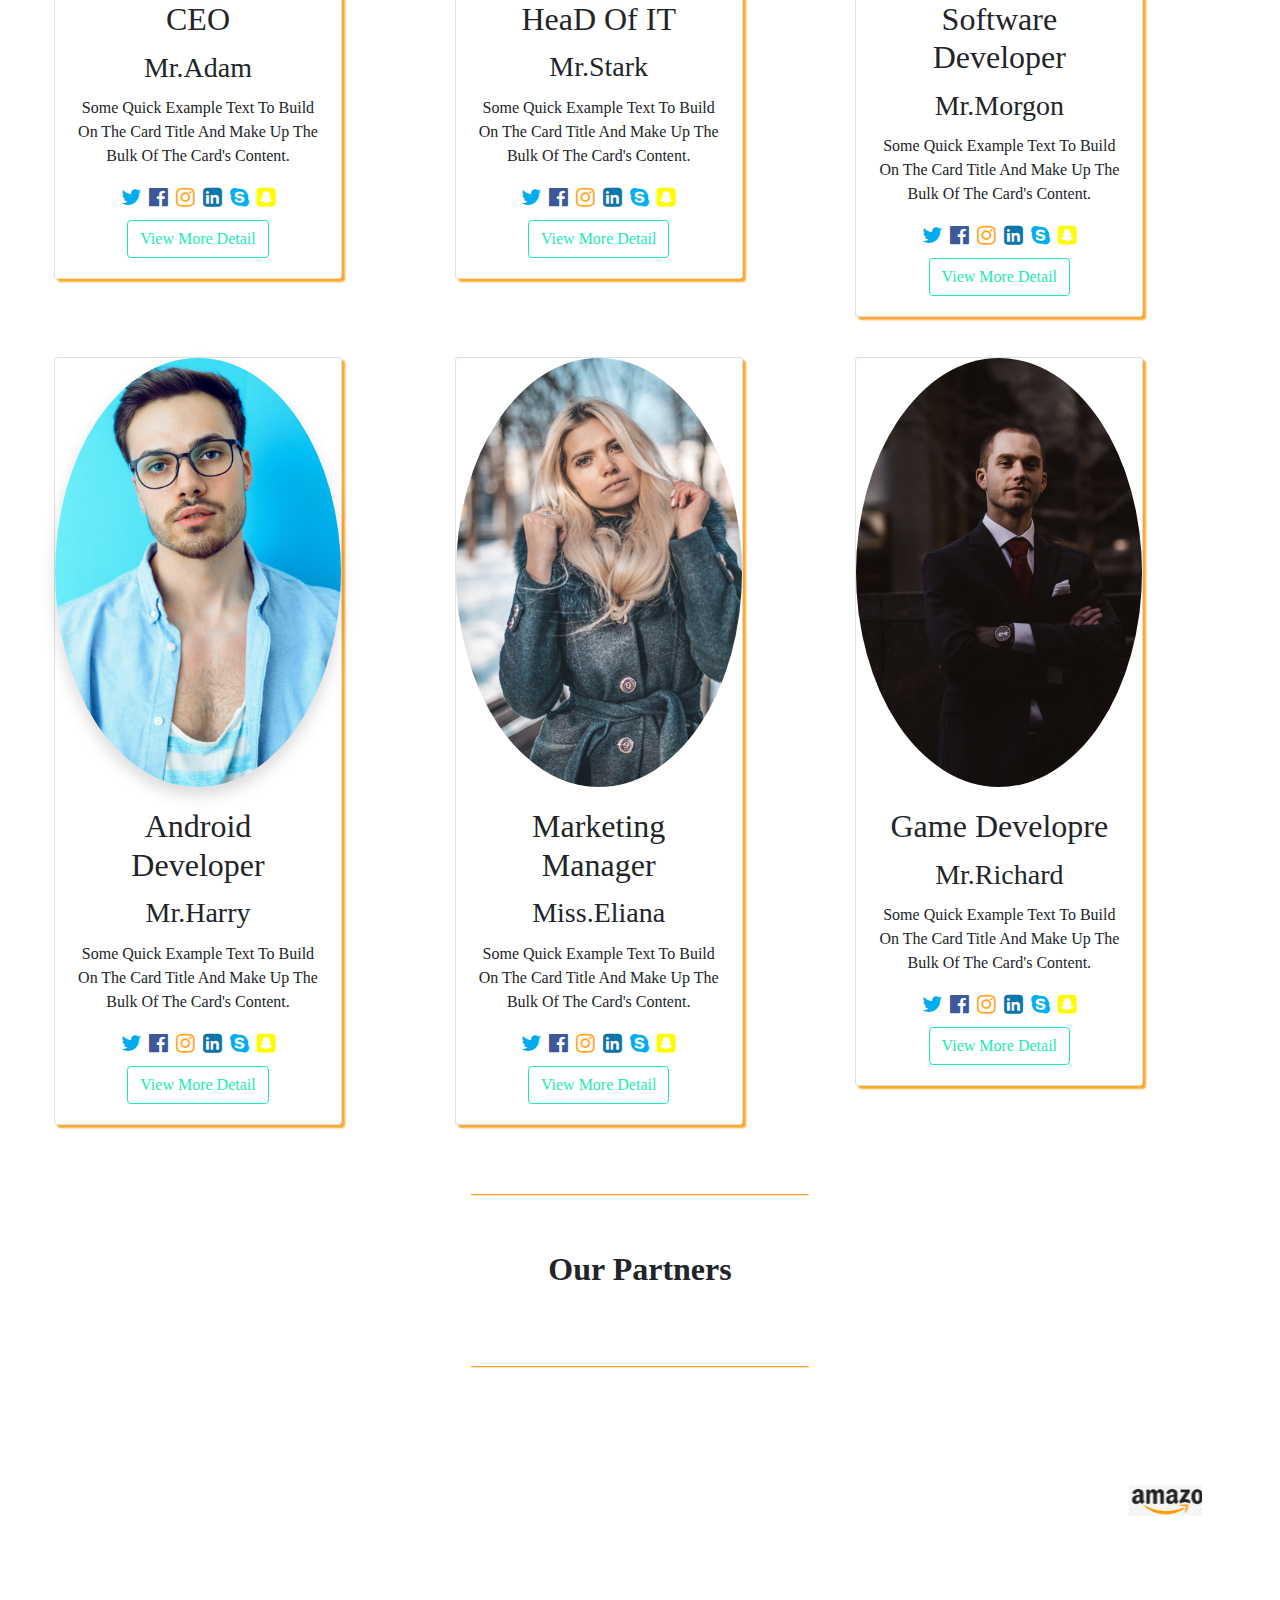
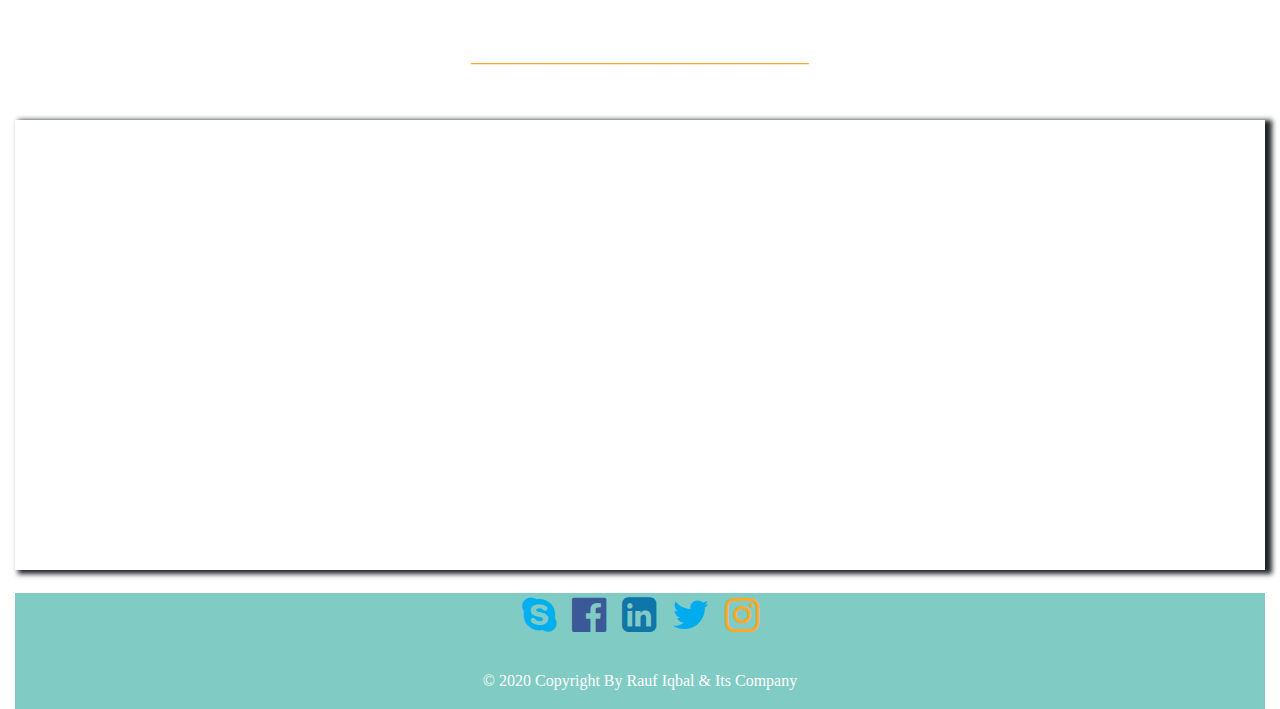
==== commit 4985e6c6: "adding complete" ====
--- a/index.html
+++ b/index.html
@@ -20,10 +20,10 @@
     <div class="collapse navbar-collapse" id="navbarTogglerDemo02">
       <ul class="navbar-nav mr-auto mt-2 mt-lg-0">
         <li class="nav-item active">
-          <a class="nav-link" href="#">Home <span class="sr-only">(current)</span></a>
+          <a class="nav-link" href="index.html">Home <span class="sr-only">(current)</span></a>
         </li>
         <li class="nav-item">
-          <a class="nav-link" href="#">About</a>
+          <a class="nav-link" href="aboutus.html">About</a>
         </li>
         <li class="nav-item">
           <a class="nav-link" href="#">Services</a>
@@ -44,8 +44,8 @@
         </li>
       </ul>
       <form class="form-inline my-2 my-lg-0 " >
-        <button class="btn btn-outline-success my-2 my-sm-0 mr-1" type="submit">SignUP</button>
-        <button class="btn btn-outline-success my-2 my-sm-0" type="submit">SignIn</button>
+     <a href="createaccount.html" class="btn btn-outline-success my-2 my-sm-0 mr-1">SignUP</a>
+     <a href="singup.html" class="btn btn-outline-success my-2 my-sm-0 mr-1">SignIn</a>
       </form>
     </div>
   </nav>
@@ -220,7 +220,7 @@
 <p class="text-center mt-3 mb-5" style="font-size: 25px;  color: #FFA726;">
   ___________________________</p>
 
-<div class="row m-4 mt-3 text-center" style="justify-content: center;">
+<div class="row m-4 mt-3 text-center"style="justify-content: center;">
  
   <div class="col-sm-12 col-md col-lg mb-3">
   <div class="card" style="width: 18rem;">
@@ -241,7 +241,7 @@
                 <a href="#"><i class="fa fa-snapchat-square" aria-hidden="true" style="color: #fffc00 ;"></i></a>
       
       </div>
-      <a href="#" class="btn  btn-outline-primary">View More Detail</a>
+      <a href="#" class="btn  btn-outline-primary"  id="team">View More Detail</a>
       
     </div>
   </div>
@@ -265,7 +265,7 @@
                 <a href="#"><i class="fa fa-snapchat-square" aria-hidden="true" style="color: #fffc00 ;"></i></a>
       
       </div>
-      <a href="#" class="btn  btn-outline-primary">View More Detail</a>
+      <a href="#" class="btn  btn-outline-primary"  id="team">View More Detail</a>
     </div>
   </div>
 </div>
@@ -287,7 +287,7 @@
                 <a href="#"><i class="fa fa-snapchat-square" aria-hidden="true" style="color: #fffc00 ;"></i></a>
       
       </div>
-      <a href="#" class="btn  btn-outline-primary">View More Detail</a>
+      <a href="#" class="btn  btn-outline-primary"  id="team">View More Detail</a>
     </div>
   </div>
 </div>
@@ -313,7 +313,7 @@
                 <a href="#"><i class="fa fa-snapchat-square" aria-hidden="true" style="color: #fffc00 ;"></i></a>
       
       </div>
-      <a href="#" class="btn  btn-outline-primary">View More Detail</a>
+      <a href="#" class="btn  btn-outline-primary"  id="team">View More Detail</a>
         <i></i>
       </div>
     </div>
@@ -335,7 +335,7 @@
                 <a href="#"><i class="fa fa-snapchat-square" aria-hidden="true" style="color: #fffc00 ;"></i></a>
       
       </div>
-      <a href="#" class="btn  btn-outline-primary">View More Detail</a>
+      <a href="#" class="btn  btn-outline-primary"  id="team">View More Detail</a>
       </div>
     </div>
   </div>
@@ -359,7 +359,7 @@
                   <a href="#"><i class="fa fa-snapchat-square" aria-hidden="true" style="color: #fffc00 ;"></i></a>
         
         </div>
-        <a href="#" class="btn  btn-outline-primary">View More Detail</a>
+        <a href="#" class="btn  btn-outline-primary"  id="team">View More Detail</a>
       </div>
     </div>
   </div>  
@@ -396,7 +396,20 @@
   </div>
   </div>
 <!-- end partners Logo -->
-
+<p class="text-center mt-3 mb-5" style="font-size: 25px; color: #FFA726;">
+  ___________________________</p>
+<!-- map -->
+<div class="row">
+  <div class="col mb-3">
+<iframe  src="https://www.google.com/maps/embed?pb=!1m18!1m12!1m3!1d463636.5088418715!2d67.07870055375678!3d24.78996648933491!2m3!1f0!2f0!3f0!3m2!1i1024!2i768!4f13.1!3m3
+!1m2!1s0x3eb3388d64ebadc1%3A0x9bbd734afebaebb0!2sSheikh%20
+Zayed%20Islamic%20Center!5e0!3m2!1sen!2s!4v1590502503160!
+5m2!1sen!2s" width="100%" height="450" frameborder=""
+ style="border:;"  allowfullscreen="yes" aria-hidden="false" 
+ tabindex="0"></iframe>
+  </div>
+</div>
+<!-- end map -->
 
 <!-- Footer -->
 <footer class="page-footer  " style="background-color: #80CBC4  !important;">
--- a/style.css
+++ b/style.css
@@ -14,8 +14,9 @@
 .nav-link{
   color: white !important;
 }
-.btn:hover{
+.form-inline a:hover{
   background-color: #FFA726 !important;
+  color: white !important;
 }
 .btn{
   color: white !important;
@@ -70,7 +71,14 @@
   color: white;
 }
 
+#box1 button:hover{
+  background-color: #FFA726 !important;
+}
 /* end service */
+
+#team:hover{
+  background-color: #FFA726 !important;
+}
 
 #teamplayer{
   box-shadow: 2px 4px 3px #FFA726 !important;
@@ -119,7 +127,7 @@
 }
 
 .card img{
-  box-shadow: 2px 2px 2px 1px   #1DE9B6  !important;
+  box-shadow: 2px 2px 2px 1px   #1   !important;
 }
 
 .card img:hover{
@@ -136,4 +144,8 @@
 
 .footer ul li{
   margin: 5px !important;
+}
+
+iframe{
+  box-shadow: 5px 2px 5px 2px ;
 }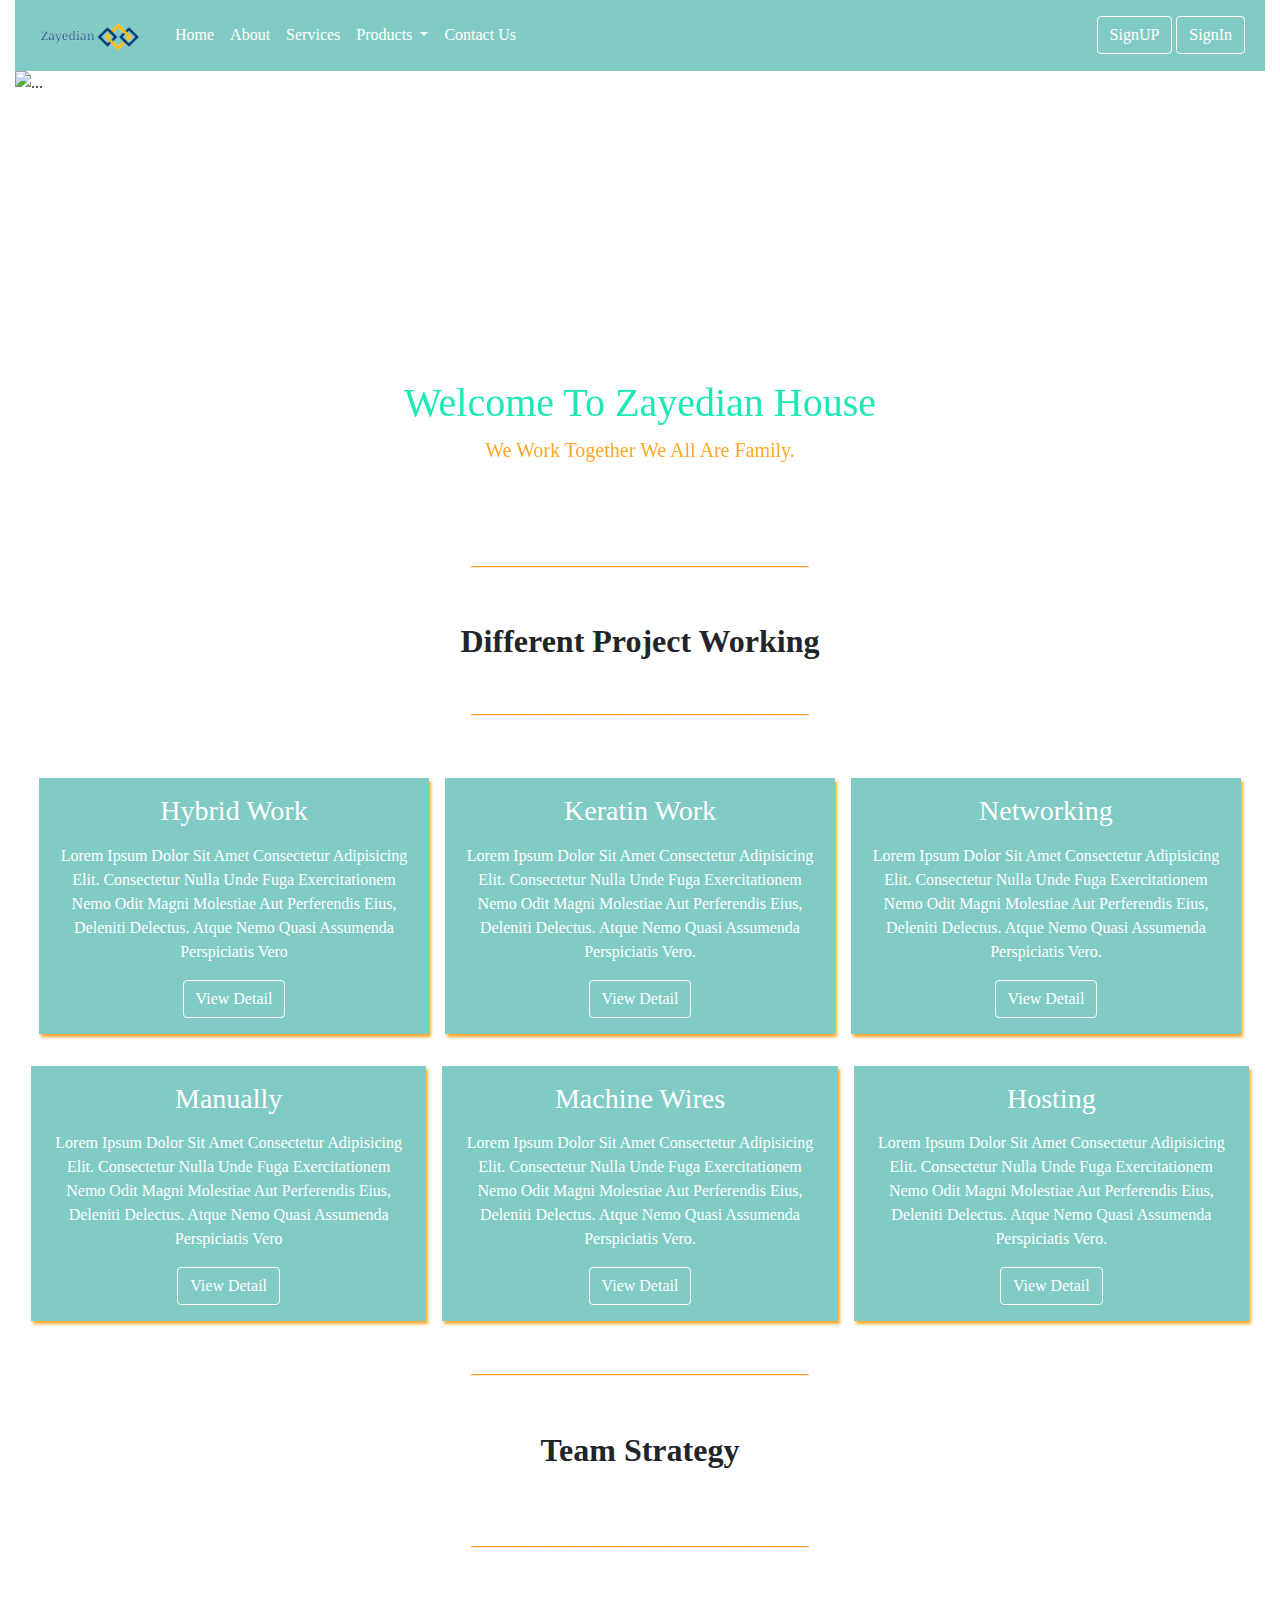
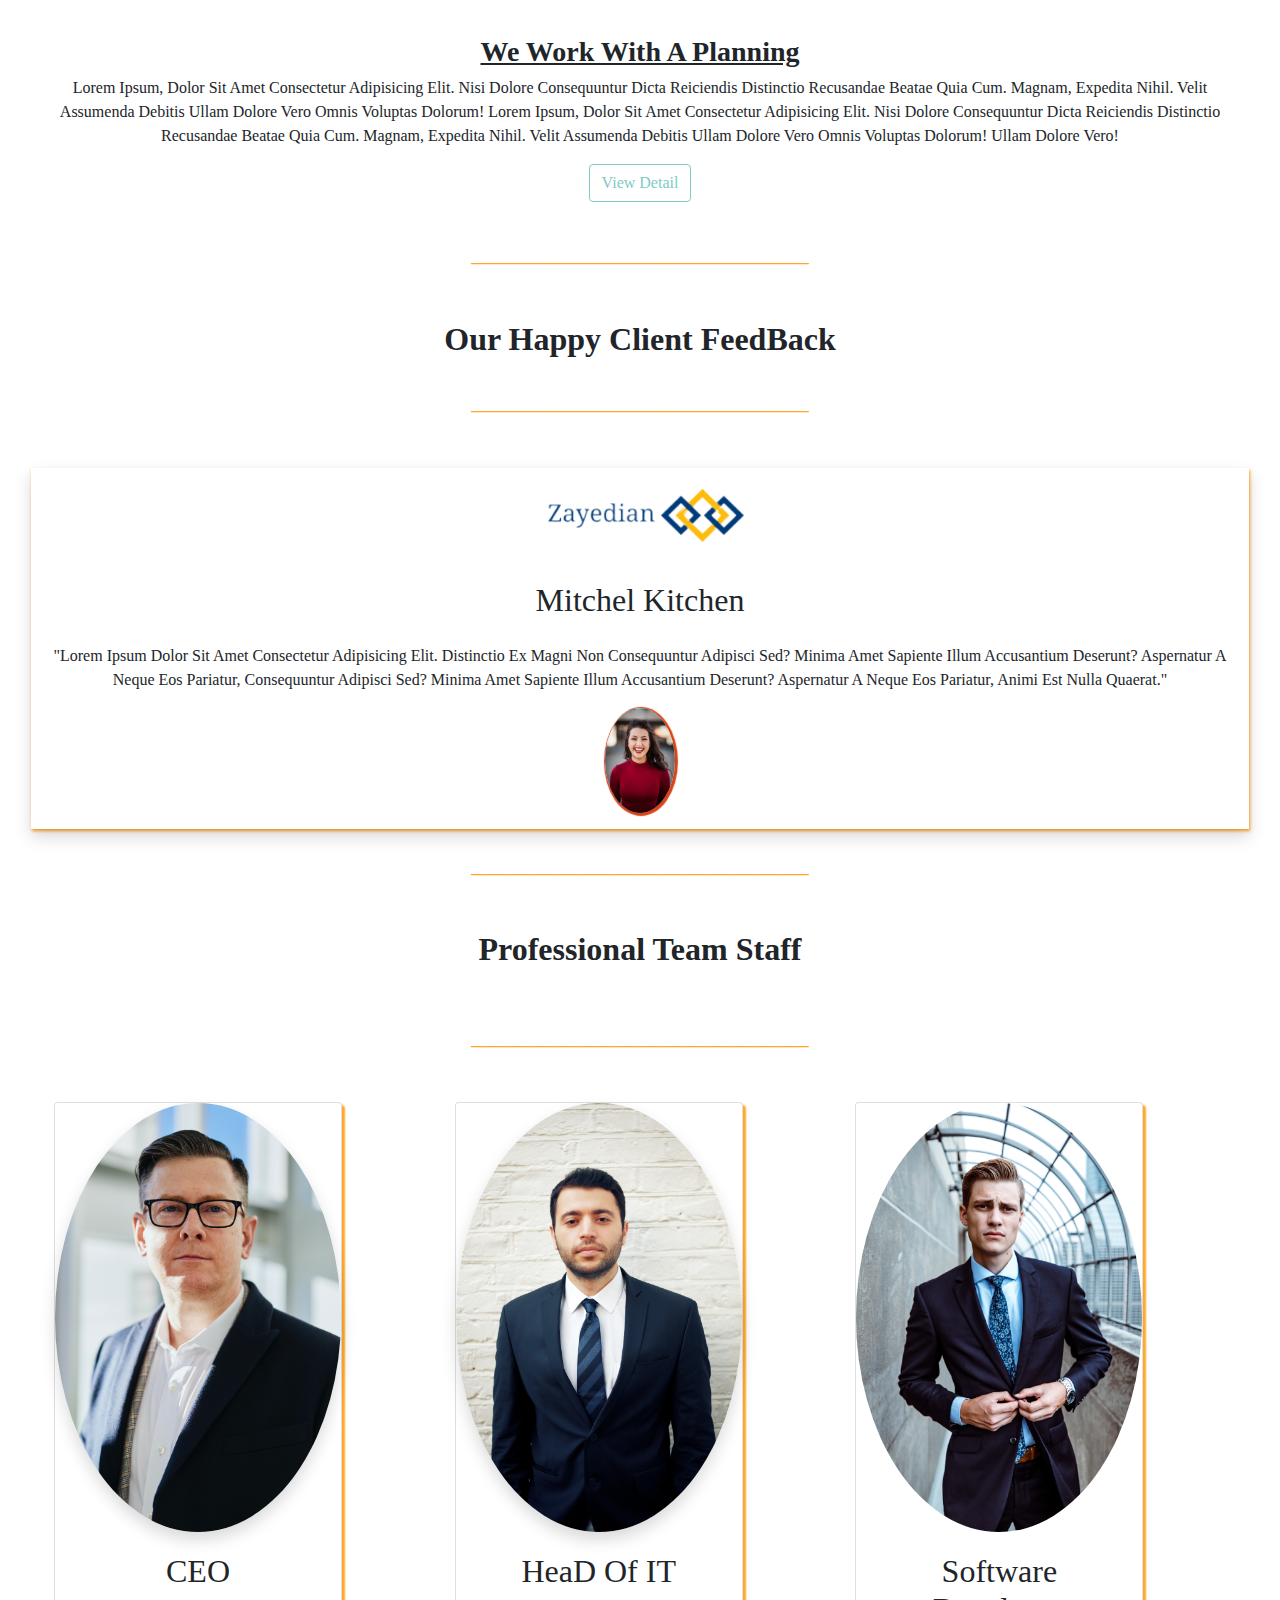
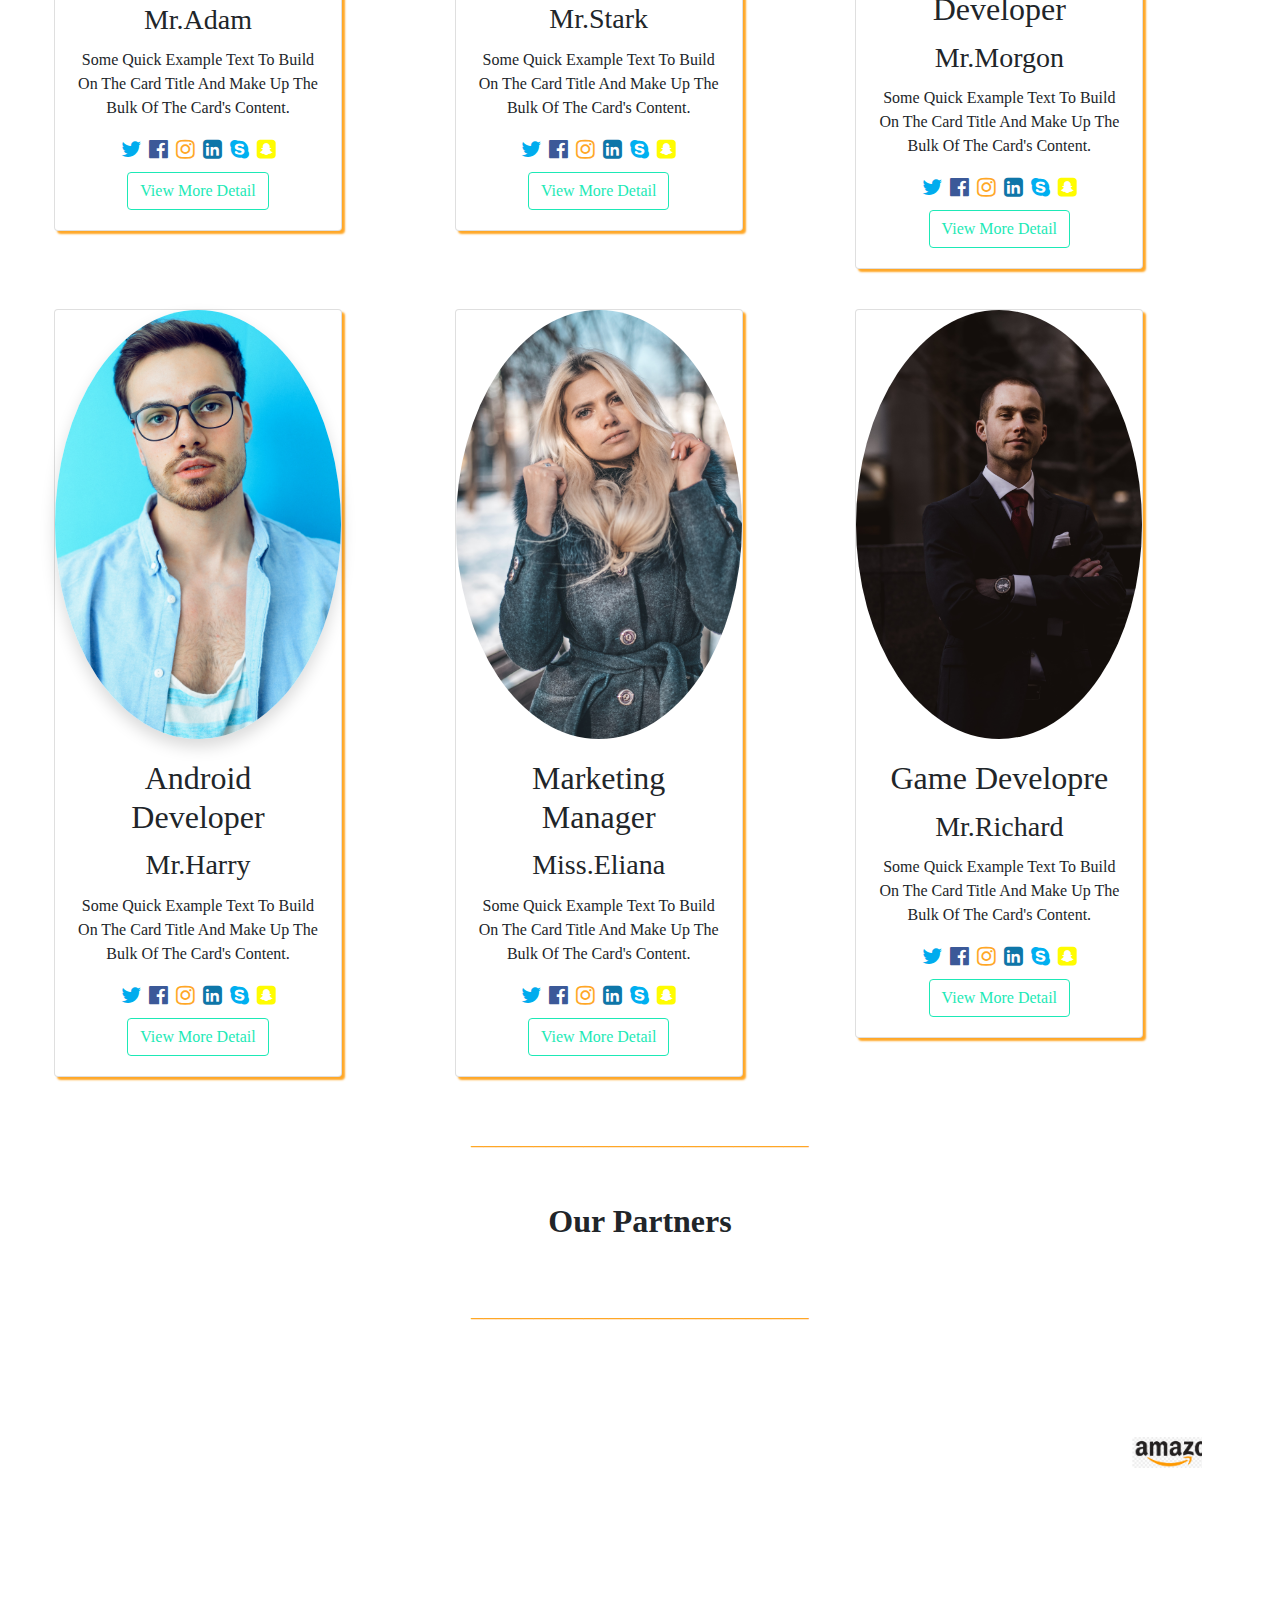
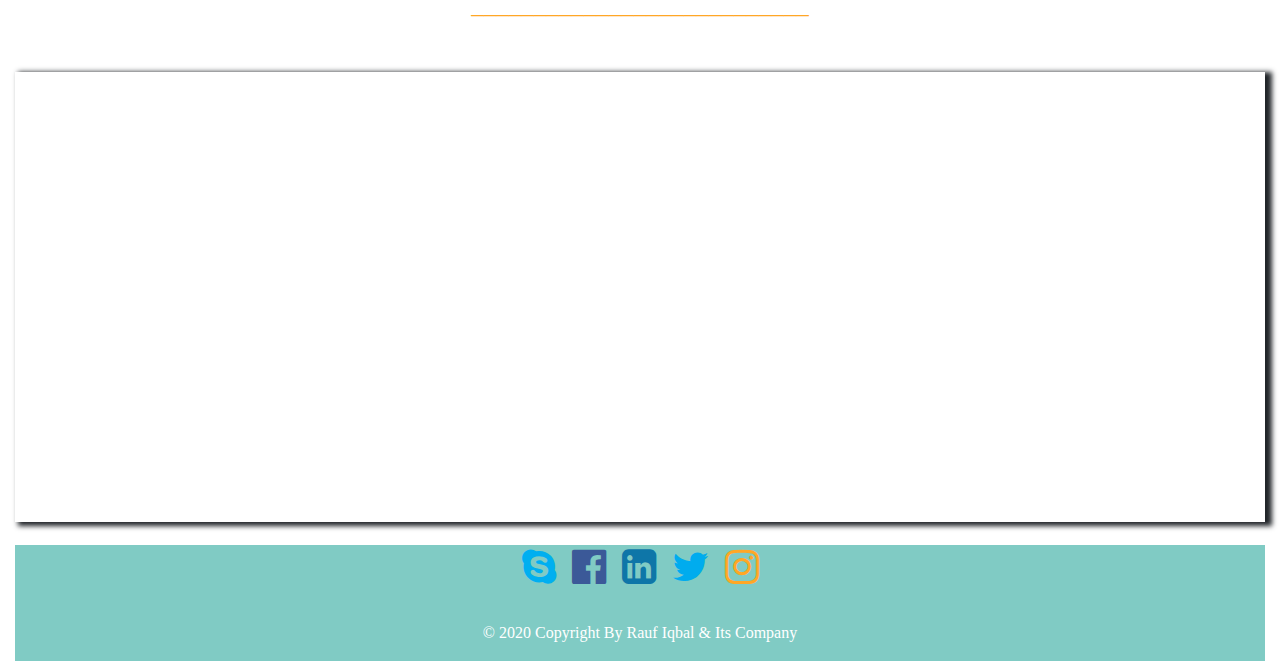
==== commit a4934db8: "done second time" ====
--- a/index.html
+++ b/index.html
@@ -165,12 +165,12 @@
     <h2 class="text-center text-capitalize font-weight-bold mb-5">Team Strategy</h2>
     <p class="text-center mt-2 mb-5"
     style="font-size: 25px;  color: #FFA726;">___________________________</p>
-    <div class="row m-3 text-center">
-      
-      <div class="col-sm col-md-4 col-lg"><img id="teamplayer" class="shadow "
+    <div class="row-fluid m-3 text-center">
+      
+      <div class="col-sm-12 col-lg"><img id="teamplayer" class="shadow "
          src="images/team.jpg" width="430px" alt="">
       </div>
-      <div class="col-sm col-md-4 col-lg">
+      <div class="col-sm-12  col-lg">
         <u><h3 class="text-center text-capitalize font-weight-bold mb-2 mt-2">We work with a planning</h3></u>
         <p class="mt-2">Lorem ipsum, dolor sit amet consectetur
            adipisicing elit. Nisi dolore consequuntur dicta reiciendis distinctio 
